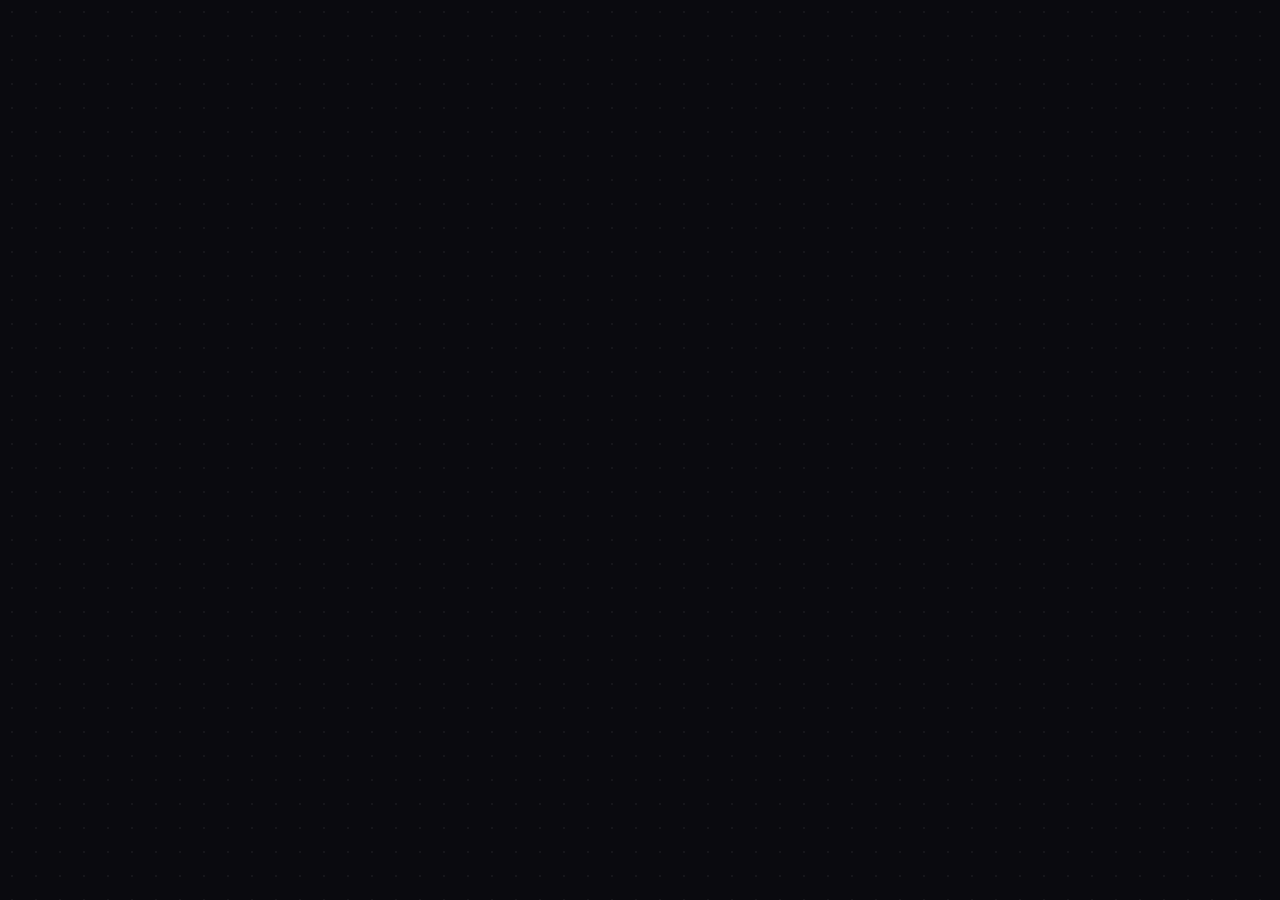
==== projects/pathfinder.html @ 4283dc00 "midway checkup" ====
<!DOCTYPE html>
<html lang="en">
<head>
    <meta charset="UTF-8">
    <meta name="viewport" content="width=device-width, initial-scale=1.0">
    <meta name="description" content="pathfinder-sim - Autonomous Navigation Simulator">
    <title>pathfinder-sim | Jack Sutera</title>
    <link rel="stylesheet" href="../style.css">
</head>
<body>
    <script src="../content.js"></script>
    <script src="../main.js"></script>
</body>
</html>
---- style.css ----
@import url('https://fonts.googleapis.com/css2?family=Space+Mono:wght@400;700&display=swap');

:root {
    --bg: #0a0a0f;
    --accent: #28c971;
    --accent-dim: #1a8f4f;
    --text: #e8e8e8;
    --text-muted: #888899;
    --card-bg: rgba(255, 255, 255, 0.04);
    --card-border: rgba(40, 201, 113, 0.2);
    --card-border-hover: rgba(40, 201, 113, 0.6);
}

* {
    margin: 0;
    padding: 0;
    box-sizing: border-box;
}

html {
    scroll-behavior: smooth;
}

body {
    font-family: system-ui, -apple-system, BlinkMacSystemFont, 'Segoe UI', Roboto, Oxygen, Ubuntu, Cantarell, sans-serif;
    line-height: 1.6;
    color: var(--text);
    background: var(--bg);
    min-height: 100vh;
    background-image: radial-gradient(circle, rgba(255, 255, 255, 0.05) 1px, transparent 1px);
    background-size: 24px 24px;
}

body.index-page {
    overflow: hidden;
}

h1, h2, h3, h4, h5, h6 {
    font-family: 'Space Mono', monospace;
}

a {
    color: var(--accent);
    text-decoration: none;
    transition: color 0.2s;
}

a:hover {
    color: var(--text);
}

.nav {
    position: fixed;
    top: 0;
    left: 0;
    right: 0;
    width: 100%;
    display: flex;
    justify-content: space-between;
    align-items: center;
    padding: 16px 32px;
    background: rgba(10, 10, 15, 0.8);
    backdrop-filter: blur(12px);
    border-bottom: 1px solid var(--card-border);
    z-index: 1000;
}

.nav a {
    font-family: 'Space Mono', monospace;
    font-size: 12px;
    color: var(--text-muted);
    text-transform: uppercase;
    letter-spacing: 0.1em;
    text-decoration: none;
    transition: color 0.2s;
}

.nav a:hover {
    color: var(--accent);
}

.artifact {
    position: absolute;
    background: var(--card-bg);
    border: 1px solid var(--card-border);
    border-radius: 12px;
    padding: 20px;
    backdrop-filter: blur(8px);
    cursor: grab;
    transition: border-color 0.2s, box-shadow 0.2s, transform 0.1s;
    user-select: none;
}

.artifact:active {
    cursor: grabbing;
}

.artifact.dragging {
    cursor: grabbing;
}

.artifact:hover {
    border-color: var(--card-border-hover);
    box-shadow: 0 0 24px rgba(40, 201, 113, 0.15);
}

.artifact--profile {
    width: 280px;
}

.artifact--project {
    width: 220px;
}

.artifact--certs {
    width: 200px;
}

.artifact--tag {
    width: 160px;
}

.badge {
    display: inline-block;
    background: rgba(40, 201, 113, 0.12);
    color: var(--accent);
    border: 1px solid rgba(40, 201, 113, 0.3);
    border-radius: 20px;
    font-size: 11px;
    padding: 3px 10px;
    font-family: 'Space Mono', monospace;
    white-space: nowrap;
}

.btn-primary {
    background: var(--accent);
    color: #0a0a0f;
    font-weight: 500;
    border-radius: 6px;
    padding: 8px 16px;
    border: none;
    cursor: pointer;
    font-family: 'Space Mono', monospace;
    font-size: 14px;
    transition: background 0.2s, transform 0.1s;
}

.btn-primary:hover {
    background: var(--text);
    transform: translateY(-1px);
}

.btn-primary:active {
    transform: translateY(0);
}

.btn-ghost {
    background: transparent;
    color: var(--accent);
    border: 1px solid var(--card-border);
    border-radius: 6px;
    padding: 8px 16px;
    cursor: pointer;
    font-family: 'Space Mono', monospace;
    font-size: 14px;
    transition: border-color 0.2s, color 0.2s, transform 0.1s;
}

.btn-ghost:hover {
    border-color: var(--card-border-hover);
    color: var(--text);
    transform: translateY(-1px);
}

.btn-ghost:active {
    transform: translateY(0);
}

.page-content {
    max-width: 800px;
    margin: 0 auto;
    padding: 40px 24px;
}

.page-content.has-nav {
    padding-top: 100px;
}

.section-title {
    font-family: 'Space Mono', monospace;
    font-size: 24px;
    color: var(--accent);
    margin-bottom: 24px;
    text-transform: uppercase;
    letter-spacing: 0.05em;
}

.card {
    background: var(--card-bg);
    border: 1px solid var(--card-border);
    border-radius: 12px;
    padding: 24px;
    margin-bottom: 20px;
    backdrop-filter: blur(8px);
    transition: border-color 0.2s, box-shadow 0.2s;
}

.card:hover {
    border-color: var(--card-border-hover);
    box-shadow: 0 0 24px rgba(40, 201, 113, 0.15);
}
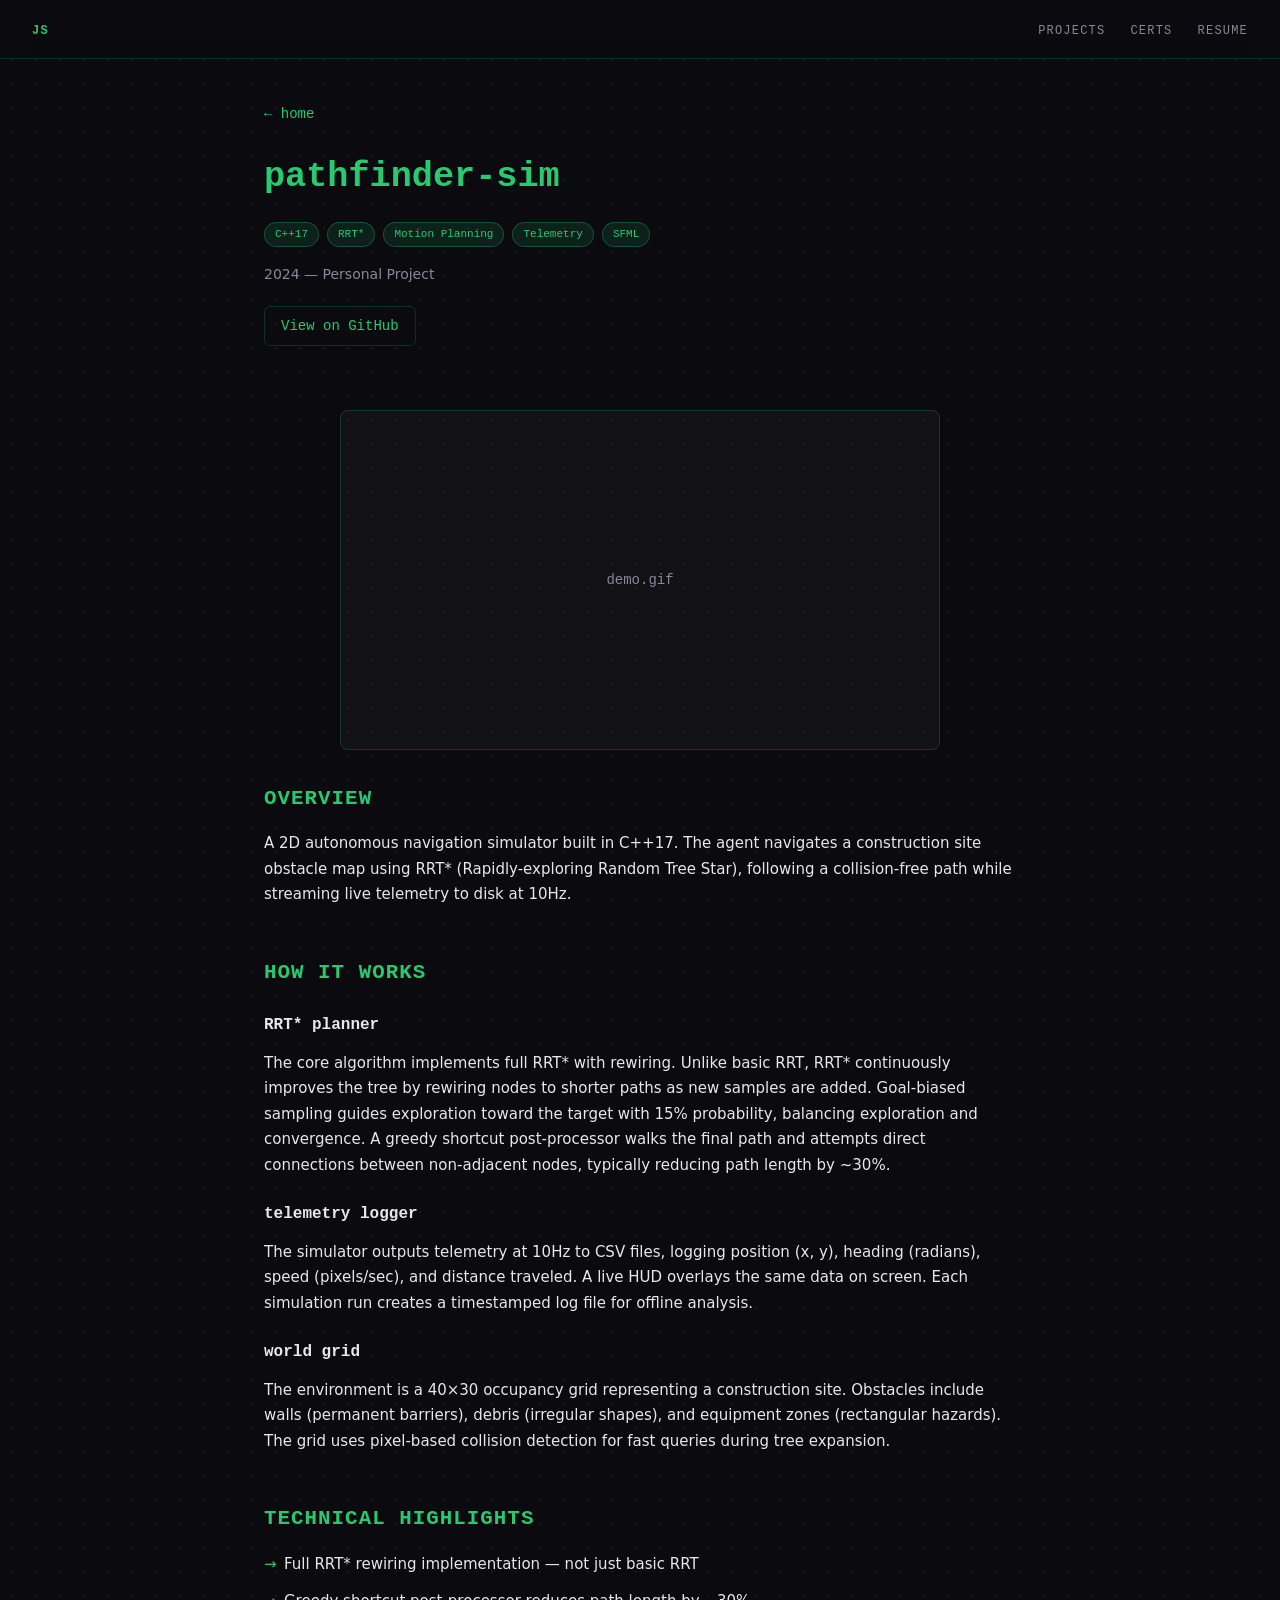
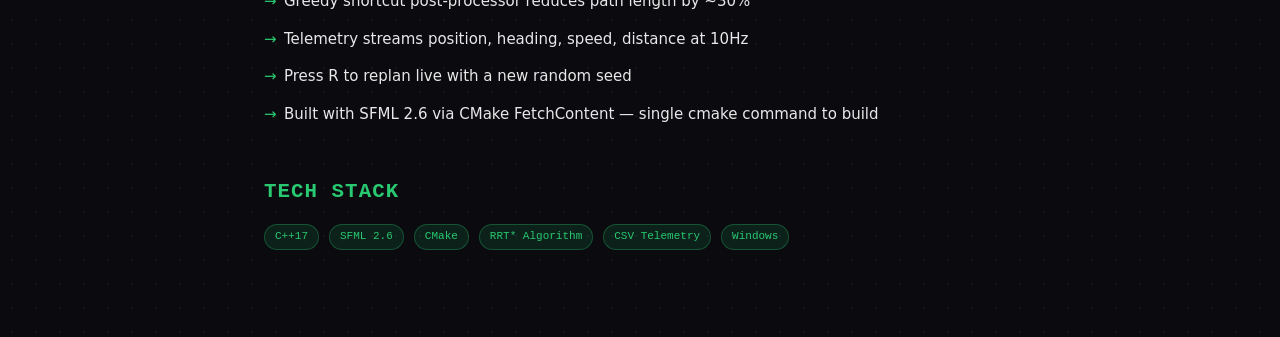
==== commit 80cee202: "certs and project added, drag fix attempt" ====
--- a/projects/pathfinder.html
+++ b/projects/pathfinder.html
@@ -6,9 +6,199 @@
     <meta name="description" content="pathfinder-sim - Autonomous Navigation Simulator">
     <title>pathfinder-sim | Jack Sutera</title>
     <link rel="stylesheet" href="../style.css">
+    <style>
+        .back-link {
+            display: inline-block;
+            color: var(--accent);
+            font-family: 'Space Mono', monospace;
+            font-size: 14px;
+            text-decoration: none;
+            margin-bottom: 24px;
+            transition: color 0.2s;
+        }
+
+        .back-link:hover {
+            color: var(--text);
+        }
+
+        .tag-row {
+            display: flex;
+            flex-wrap: wrap;
+            gap: 8px;
+            margin: 16px 0;
+        }
+
+        .demo-placeholder {
+            width: 600px;
+            max-width: 100%;
+            height: 340px;
+            background: rgba(255, 255, 255, 0.03);
+            border: 1px solid var(--card-border);
+            border-radius: 8px;
+            display: flex;
+            align-items: center;
+            justify-content: center;
+            margin: 32px auto;
+            color: var(--text-muted);
+            font-family: 'Space Mono', monospace;
+            font-size: 14px;
+        }
+
+        section {
+            margin-bottom: 48px;
+        }
+
+        section h2 {
+            font-family: 'Space Mono', monospace;
+            font-size: 1.3rem;
+            color: var(--accent);
+            margin-bottom: 16px;
+            text-transform: uppercase;
+            letter-spacing: 0.05em;
+        }
+
+        section h3 {
+            font-family: 'Space Mono', monospace;
+            font-size: 1rem;
+            color: var(--text);
+            margin-top: 24px;
+            margin-bottom: 12px;
+        }
+
+        section p {
+            color: var(--text);
+            font-size: 15px;
+            line-height: 1.7;
+            margin-bottom: 16px;
+        }
+
+        ul {
+            list-style: none;
+            padding-left: 0;
+        }
+
+        ul li {
+            color: var(--text);
+            font-size: 15px;
+            line-height: 1.7;
+            margin-bottom: 12px;
+            padding-left: 20px;
+            position: relative;
+        }
+
+        ul li::before {
+            content: "→";
+            position: absolute;
+            left: 0;
+            color: var(--accent);
+        }
+
+        .tech-grid {
+            display: flex;
+            flex-wrap: wrap;
+            gap: 10px;
+            margin-top: 16px;
+        }
+    </style>
 </head>
 <body>
+    <nav class="nav">
+        <div class="nav-left">
+            <a href="../index.html" style="font-weight: 700; color: var(--accent);">JS</a>
+        </div>
+        <div class="nav-right">
+            <a href="../index.html" style="margin-right: 20px;">PROJECTS</a>
+            <a href="../certs.html" style="margin-right: 20px;">CERTS</a>
+            <a href="../assets/resume.pdf" download>RESUME</a>
+        </div>
+    </nav>
+
+    <div class="page-content has-nav">
+        <a href="../index.html" class="back-link">← home</a>
+        
+        <h1 id="project-title" style="font-family: 'Space Mono', monospace; font-size: 2.2rem; color: var(--accent); margin-bottom: 16px;">pathfinder-sim</h1>
+        
+        <div class="tag-row">
+            <span class="badge">C++17</span>
+            <span class="badge">RRT*</span>
+            <span class="badge">Motion Planning</span>
+            <span class="badge">Telemetry</span>
+            <span class="badge">SFML</span>
+        </div>
+
+        <p style="color: var(--text-muted); font-size: 14px; margin-bottom: 20px;">2024 — Personal Project</p>
+
+        <a id="github-link" href="#" target="_blank" rel="noopener noreferrer" class="btn-ghost" style="display: inline-block; text-decoration: none; margin-bottom: 32px;">
+            View on GitHub
+        </a>
+
+        <!-- TODO: Replace with actual demo.gif from actorproj repo when ready -->
+        <div class="demo-placeholder">demo.gif</div>
+
+        <section>
+            <h2>Overview</h2>
+            <p>
+                A 2D autonomous navigation simulator built in C++17. The agent navigates a construction site obstacle map using RRT* (Rapidly-exploring Random Tree Star), following a collision-free path while streaming live telemetry to disk at 10Hz.
+            </p>
+        </section>
+
+        <section>
+            <h2>How It Works</h2>
+            
+            <h3>RRT* planner</h3>
+            <p>
+                The core algorithm implements full RRT* with rewiring. Unlike basic RRT, RRT* continuously improves the tree by rewiring nodes to shorter paths as new samples are added. Goal-biased sampling guides exploration toward the target with 15% probability, balancing exploration and convergence. A greedy shortcut post-processor walks the final path and attempts direct connections between non-adjacent nodes, typically reducing path length by ~30%.
+            </p>
+
+            <h3>telemetry logger</h3>
+            <p>
+                The simulator outputs telemetry at 10Hz to CSV files, logging position (x, y), heading (radians), speed (pixels/sec), and distance traveled. A live HUD overlays the same data on screen. Each simulation run creates a timestamped log file for offline analysis.
+            </p>
+
+            <h3>world grid</h3>
+            <p>
+                The environment is a 40×30 occupancy grid representing a construction site. Obstacles include walls (permanent barriers), debris (irregular shapes), and equipment zones (rectangular hazards). The grid uses pixel-based collision detection for fast queries during tree expansion.
+            </p>
+        </section>
+
+        <section>
+            <h2>Technical Highlights</h2>
+            <ul>
+                <li>Full RRT* rewiring implementation — not just basic RRT</li>
+                <li>Greedy shortcut post-processor reduces path length by ~30%</li>
+                <li>Telemetry streams position, heading, speed, distance at 10Hz</li>
+                <li>Press R to replan live with a new random seed</li>
+                <li>Built with SFML 2.6 via CMake FetchContent — single cmake command to build</li>
+            </ul>
+        </section>
+
+        <section>
+            <h2>Tech Stack</h2>
+            <div class="tech-grid">
+                <span class="badge">C++17</span>
+                <span class="badge">SFML 2.6</span>
+                <span class="badge">CMake</span>
+                <span class="badge">RRT* Algorithm</span>
+                <span class="badge">CSV Telemetry</span>
+                <span class="badge">Windows</span>
+            </div>
+        </section>
+
+        <!-- Template note: this page structure can be duplicated for future projects in under 5 minutes -->
+    </div>
+
     <script src="../content.js"></script>
     <script src="../main.js"></script>
+    <script>
+        (function() {
+            const data = window.PORTFOLIO_DATA;
+            if (!data || !data.projects || data.projects.length === 0) return;
+
+            const project = data.projects.find(p => p.id === 'pathfinder');
+            if (!project) return;
+
+            document.getElementById('github-link').href = project.githubUrl;
+        })();
+    </script>
 </body>
 </html>
